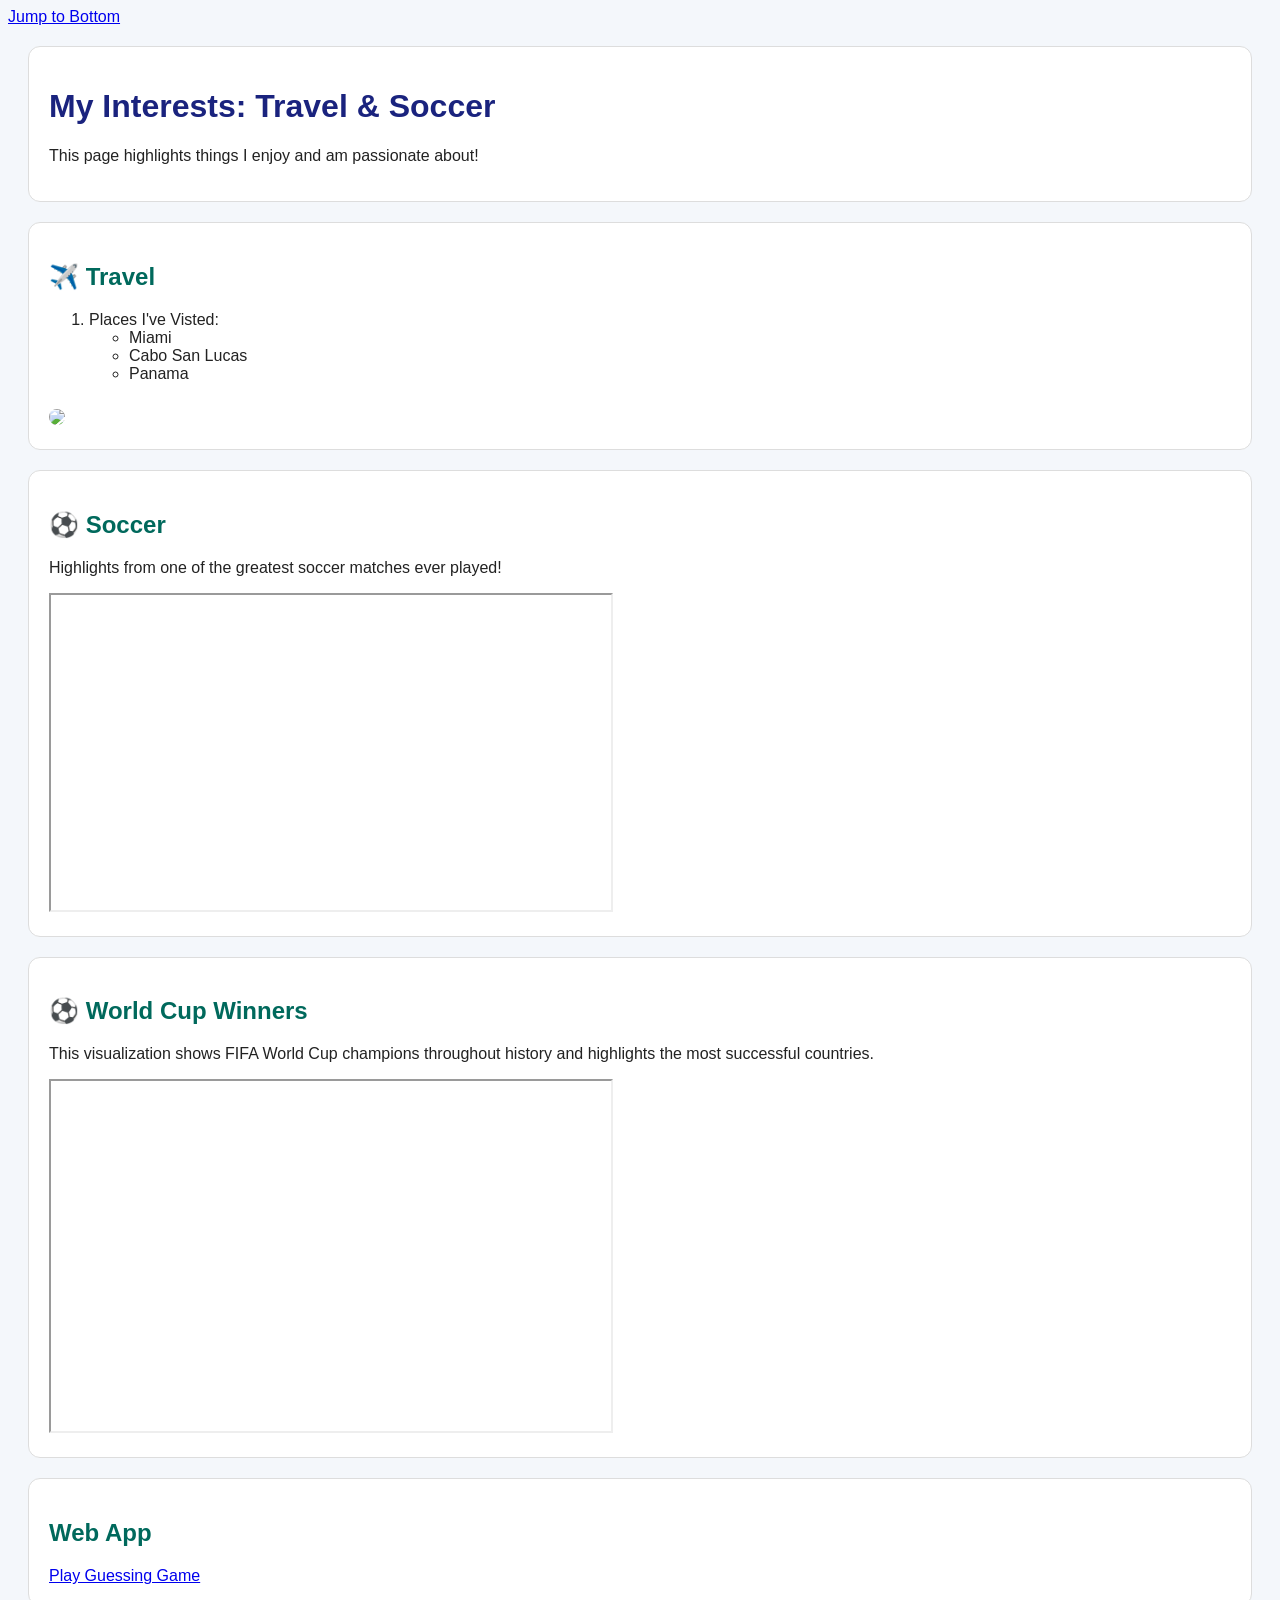
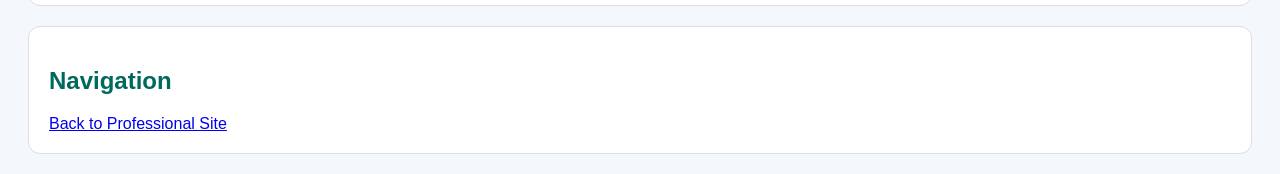
==== scratch.html @ 2639fb19 "Add files via upload" ====
<!DOCTYPE html>
<html>
<head>
  <title>Travel, Soccer & Business</title>
  <link rel="stylesheet" href="styles.css">
</head>

<body>

<a href="#bottom">Jump to Bottom</a>

<div class="box">
  <h1>My Interests: Travel & Soccer</h1>
  <p>This page highlights things I enjoy and am passionate about!</p>
</div>

<!-- TRAVEL SECTION -->
<div class="box">
  <h2>✈️ Travel</h2>

  <ol>
    <li>Places I've Visted:
        
      <ul>

        <li>Miami</li>
        <li>Cabo San Lucas</li>
        <li>Panama</li>
      </ul>
    </li>
  </ol>

  <img src="Images/IMG_0804.jpeg" width="400">
</div>

<!-- SOCCER SECTION -->
<div class="box">
  <h2>⚽ Soccer</h2>

  <p>Highlights from one of the greatest soccer matches ever played!</p>

  <iframe width="560" height="315"
    src="https://www.youtube.com/embed/Mxkg3qLIPC8"
    allowfullscreen>
  </iframe>
</div>

<!-- WORLD CUP SECTION -->
<div class="box">
  <h2>⚽ World Cup Winners</h2>

  <p>This visualization shows FIFA World Cup champions throughout history and highlights the most successful countries.</p>

  <iframe 
    src="https://public.tableau.com/views/WorldCupWinners_0/Dashboard3?:embed=y&:display_count=yes&:showVizHome=no"
    width="560" 
    height="350">
  </iframe>

</div>

<!-- WEB APP LINK -->
<div class="box">
  <h2>Web App</h2>
  <a href="app.html">Play Guessing Game</a>
</div>

<!-- NAVIGATION -->
<div class="box" id="bottom">
  <h2>Navigation</h2>

  <a href="index.html">Back to Professional Site</a>
</div>

</body>
</html>
---- styles.css ----
body {
  background-color: #f4f7fb;
  font-family: Arial, sans-serif;
  color: #222;
}

.box {
  background: white;
  margin: 20px;
  padding: 20px;
  border-radius: 12px;
  border: 1px solid #ddd;
}

h1 {
  color: #1a237e;
}

h2 {
  color: #00695c;
}

img {
  border-radius: 10px;
  margin-top: 10px;
}
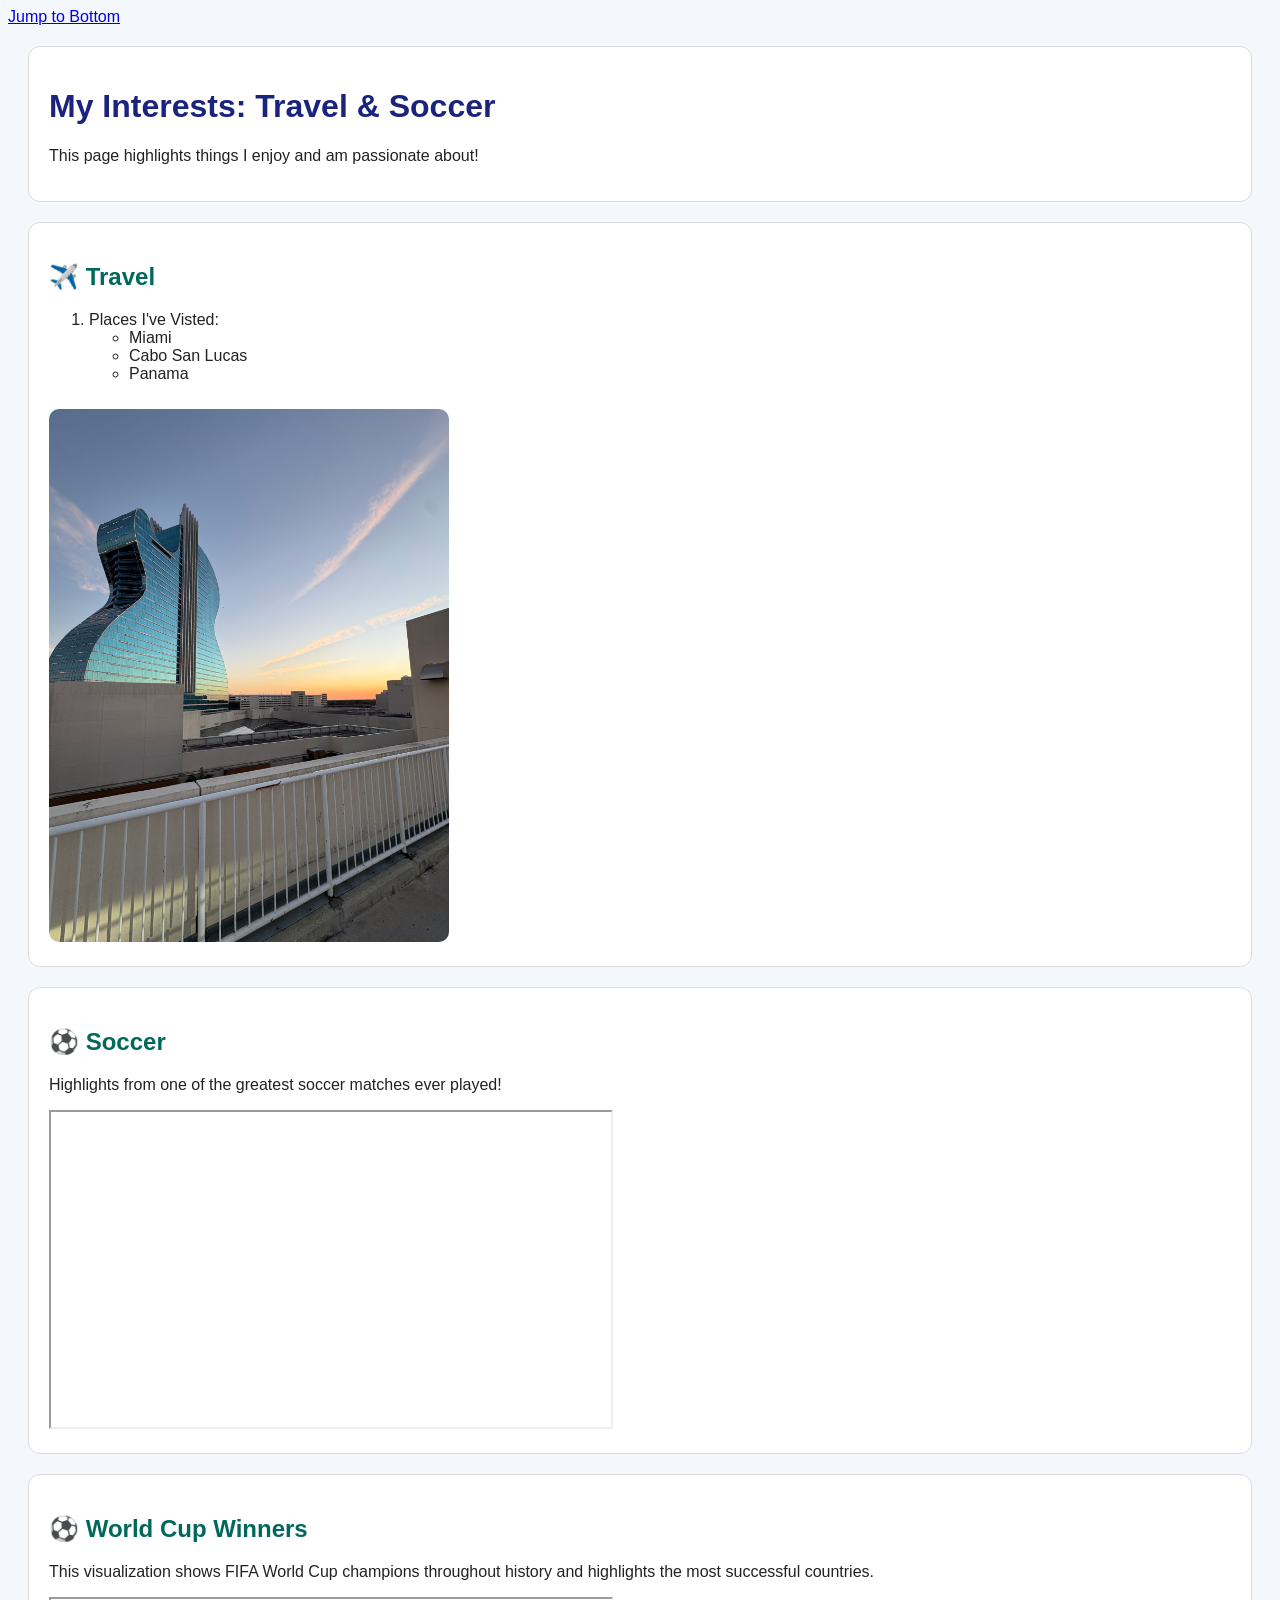
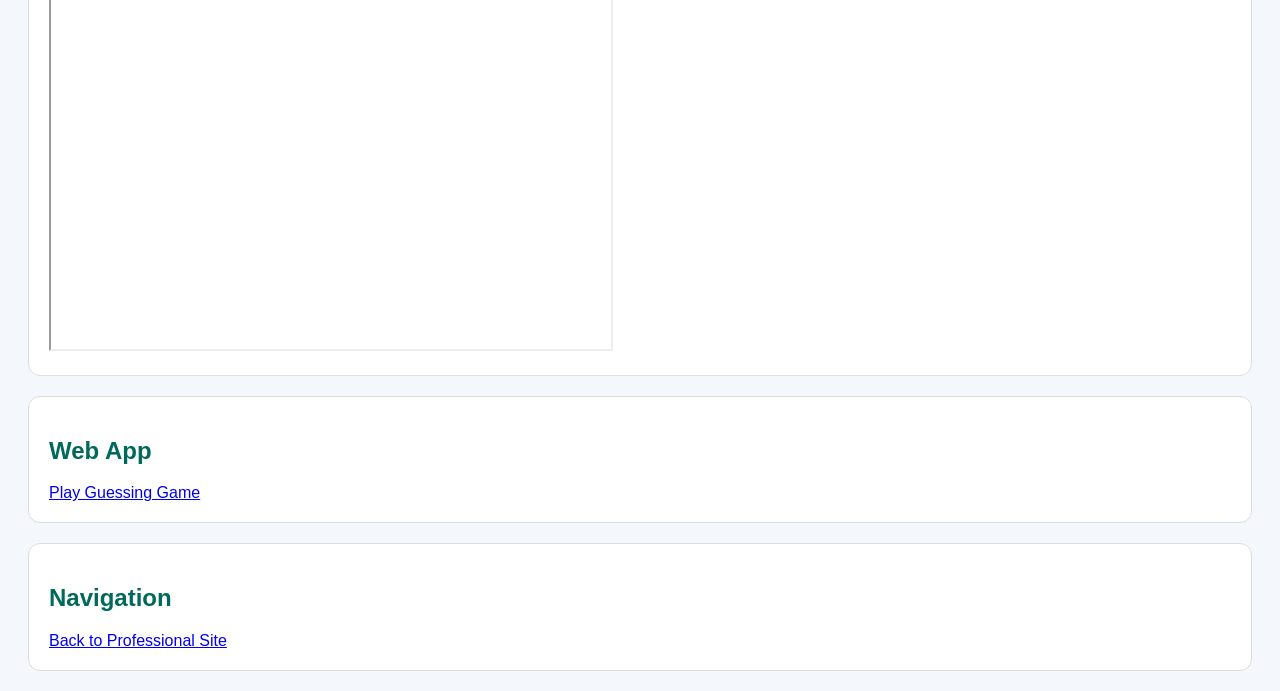
==== commit cbcbc191: "Update scratch.html" ====
--- a/scratch.html
+++ b/scratch.html
@@ -30,7 +30,7 @@
     </li>
   </ol>
 
-  <img src="Images/IMG_0804.jpeg" width="400">
+  <img src="Images/Miami.jpeg" width="400">
 </div>
 
 <!-- SOCCER SECTION -->
@@ -73,4 +73,4 @@
 </div>
 
 </body>
-</html>+</html>
